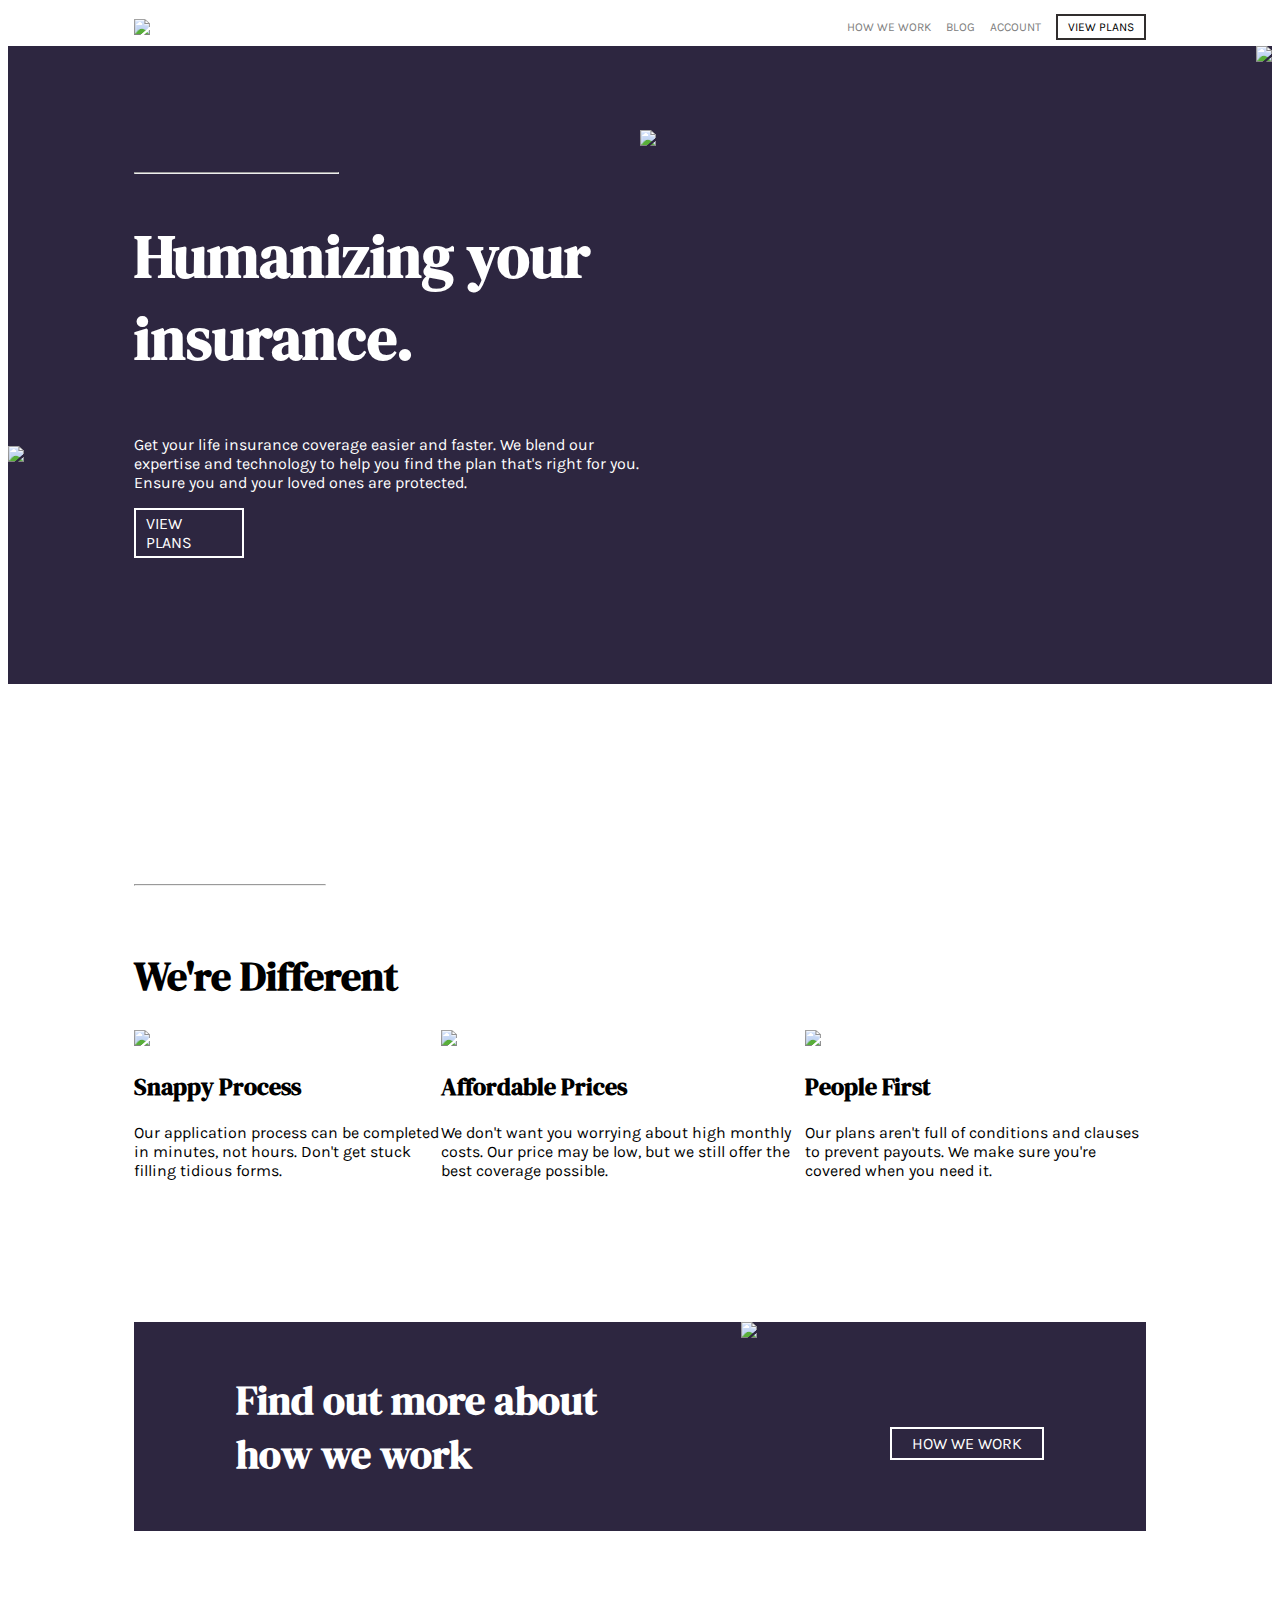
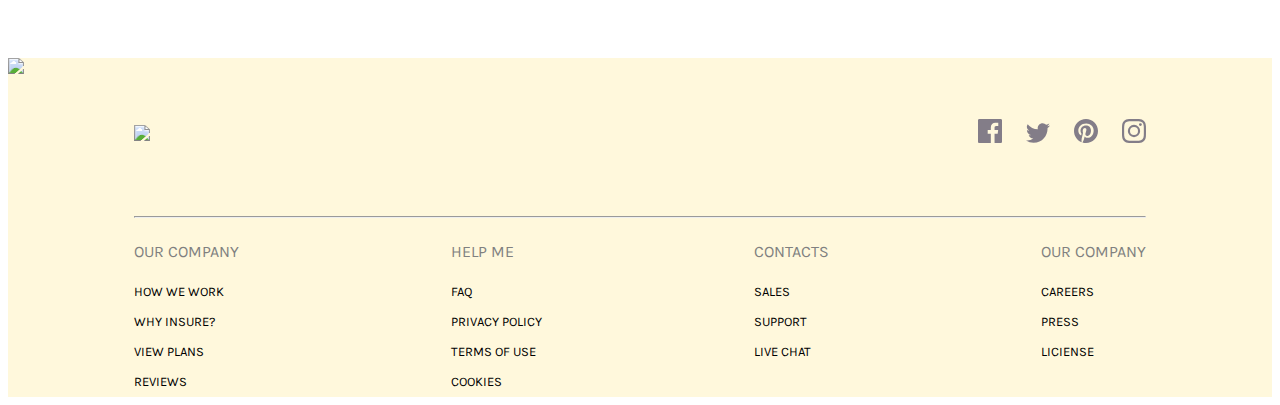
==== index.html @ 4a9649b5 "hamburger added for mobile design" ====
<!DOCTYPE html>
<html lang="en">
<head>
    <meta charset="UTF-8">
    <meta name="viewport" content="width=device-width, initial-scale=1.0">
    <link rel ="stylesheet" href ="main.css">
    <link href="https://fonts.googleapis.com/css?family=DM+Serif+Display&display=swap" rel="stylesheet">
    <link href="https://fonts.googleapis.com/css?family=Karla&display=swap" rel="stylesheet">
    <title>Insure</title>
</head>
<body>
    <header>
        <img src="./insure-landing-page-master/images/logo.svg">   
        <div id="nav">
        <label id="hamburger" for="toggle" ><svg xmlns="http://www.w3.org/2000/svg" width="32" height="32"><g fill="none" fill-rule="evenodd"><path fill="#FFF" stroke="#2C2830" stroke-width="1.5" d="M.75.75h30.5v30.5H.75z"/><g fill="#2C2830"><path d="M8 10h16v1.5H8zM8 15h16v1.5H8zM8 20h16v1.5H8z"/></g></g></svg></label>
        <input type="checkbox" id="toggle"/>
            <ul id= "header_nav_list">
                <li ><a href="#" class = "nav_list">HOW WE WORK</a>
                <li ><a href="#" class = "nav_list">BLOG</a>
                <li ><a href="#" class = "nav_list">ACCOUNT</a>
                <li ><a href="#" class = "view_plans" id= "view_plans_header">VIEW PLANS</a>
            </ul> 
        </div>  
    </header>

    <div id= "introduction">
       
         <div id = "intro">
            
              <div id="text_content">
                <hr id = "top">
             <h1>Humanizing your insurance.</h1>
             <p>Get your life insurance coverage easier and faster. We 
                 blend our expertise and technology to help you find the 
                 plan that's right for you. Ensure you and your loved ones are protected.
             </p>
             <a href="#" class = "view_plans" id= "view_plans_section">VIEW PLANS</a>
            </div>
            </div>
            <img id="intro_image_people" src ="./insure-landing-page-master/images/image-intro-desktop.jpg" />
            <img id="intro_image_right" src ="./insure-landing-page-master/images/bg-pattern-intro-right-desktop.svg" />
            <img id="intro_image_left" src= "./insure-landing-page-master/images/bg-pattern-intro-left-desktop.svg"/>
          
            <hr id="bottom">
        </div>

            <section id= "bio">
                <h1>We're Different</h1>
               <div id="bio_content">
                 <div id = "snappy_process">
                    <img src= "./insure-landing-page-master/images/icon-snappy-process.svg"/>
                    <h2>Snappy Process</h2>
                   <p>Our application process can be completed in minutes, not hours. Don't get stuck filling tidious forms.
                   </p>
                </div>

                <div id = "affordable_prices">
                    <img src= "./insure-landing-page-master/images/icon-affordable-prices.svg">
                    <h2>Affordable Prices</h2>
                   <p>We don't want you worrying about high monthly costs. Our price may be low, but we 
                       still offer the best coverage possible.
                   </p>
                </div>

                <div id = "peole_first">
                    <img src="./insure-landing-page-master/images/icon-people-first.svg">
                    <h2>People First</h2>
                   <p>Our plans aren't full of conditions and clauses to prevent payouts. We make sure you're 
                       covered when you need it.
                   </p>
                </div>
               </div>
            </section>

            <section id="how_we_work">
                <h1>Find out more about how we work</h1>
                <a id= "how_we_work_link" href= "#">HOW WE WORK</a>
                <img src="./insure-landing-page-master/images/bg-pattern-how-we-work-desktop.svg">
            </section>


            <footer>
                <img id="footer_image" src="./insure-landing-page-master/images/bg-pattern-footer-desktop.svg">
                <div id ="social_links">
                    <img id= "footer_logo" src="./insure-landing-page-master/images/logo.svg">

                         <div id = "links">                                
                        <a href="#"><svg class="social" xmlns="http://www.w3.org/2000/svg" width="24" height="24" fill="#837D88" >
                            <path d="M22.675 0H1.325C.593 0 0 .593 0 1.325v21.351C0 23.407.593 24 1.325 24H12.82v-9.294H9.692v-3.622h3.128V8.413c0-3.1 1.893-4.788 
                            4.659-4.788 1.325 0 2.463.099 2.795.143v3.24l-1.918.001c-1.504 0-1.795.715-1.795 1.763v2.313h3.587l-.467
                             3.622h-3.12V24h6.116c.73 0  1.323-.593 1.323-1.325V1.325C24 .593 23.407 0 22.675 0z"/></svg></a>
                       
                             <a href="#"><svg class="social" xmlns="http://www.w3.org/2000/svg" width="24" height="20" fill="#837D88">
                            <path  d="M24 2.557a9.83 9.83 0 01-2.828.775A4.932 4.932 0 0023.337.608a9.864 9.864 0 
                            01-3.127 1.195A4.916 4.916 0 0016.616.248c-3.179 0-5.515 2.966-4.797 6.045A13.978 13.978
                             0 011.671 1.149a4.93 4.93 0 001.523 6.574 4.903 4.903 0 01-2.229-.616c-.054 2.281 1.581
                              4.415 3.949 4.89a4.935 4.935 0 01-2.224.084 4.928 4.928 0 004.6 3.419A9.9 9.9 0 010
                               17.54a13.94 13.94 0 007.548 2.212c9.142 0 14.307-7.721 13.995-14.646A10.025 10.025 
                               0 0024 2.557z"/></svg></a>

                        <a href="#"><svg class= "social" xmlns="http://www.w3.org/2000/svg" width="24" height="24" fill="#837D88">
                            <path  d="M12 0C5.373 0 0 5.372 0 12c0 5.084 3.163 9.426 7.627 11.174-.105-.949-.2-2.405.042-3.441.218-.937 
                            1.407-5.965 1.407-5.965s-.359-.719-.359-1.782c0-1.668.967-2.914 2.171-2.914 1.023 0 1.518.769 1.518 
                            1.69 0 1.029-.655 2.568-.994 3.995-.283 1.194.599 2.169 1.777 2.169 2.133 0 3.772-2.249 3.772-5.495 
                            0-2.873-2.064-4.882-5.012-4.882-3.414 0-5.418 2.561-5.418 5.207 0 1.031.397 2.138.893 2.738a.36.36 0
                             01.083.345l-.333 1.36c-.053.22-.174.267-.402.161-1.499-.698-2.436-2.889-2.436-4.649 0-3.785 2.75-7.262 
                             7.929-7.262 4.163 0 7.398 2.967 7.398 6.931 0 4.136-2.607 7.464-6.227 7.464-1.216 0-2.359-.631-2.75-1.378l-.748
                              2.853c-.271 1.043-1.002 2.35-1.492 3.146C9.57 23.812 10.763 24 12 24c6.627 0 12-5.373
                               12-12 0-6.628-5.373-12-12-12z"/></svg></a>
                       
                        <a href="#"><svg class="social" xmlns="http://www.w3.org/2000/svg" width="24" height="24"  fill="#837D88">
                            <path d="M12 2.163c3.204 0 3.584.012 4.85.07 3.252.148 4.771 1.691 4.919 4.919.058 1.265.069 1.645.069 
                            4.849 0 3.205-.012 3.584-.069 4.849-.149 3.225-1.664 4.771-4.919 4.919-1.266.058-1.644.07-4.85.07-3.204
                             0-3.584-.012-4.849-.07-3.26-.149-4.771-1.699-4.919-4.92-.058-1.265-.07-1.644-.07-4.849 0-3.204.013-3.583.07-4.849.149-3.227
                              1.664-4.771 4.919-4.919 1.266-.057 1.645-.069 4.849-.069zM12 0C8.741 0 8.333.014 7.053.072 2.695.272.273
                               2.69.073 7.052.014 8.333 0 8.741 0 12c0 3.259.014 3.668.072 4.948.2 4.358 2.618 6.78 6.98 6.98C8.333 
                               23.986 8.741 24 12 24c3.259 0 3.668-.014 4.948-.072 4.354-.2 6.782-2.618
                                6.979-6.98.059-1.28.073-1.689.073-4.948 0-3.259-.014-3.667-.072-4.947-.196-4.354-2.617-6.78-6.979-6.98C15.668.014 15.259 0 12 0zm0 
                                5.838a6.162 6.162 0 100 12.324 6.162 6.162 0 000-12.324zM12 16a4 4 0 110-8 4 4 0 010 8zm6.406-11.845a1.44
                                 1.44 0 100 2.881 1.44 1.44 0 000-2.881z"/></svg></a>
                         </div>
                </div>
                   <hr>
                <div id="useful_footer_links">
                   
                      <div class = "footer_links_all">
                          <p>OUR COMPANY</p>
                          
                              <a class="footer_links" href="#">HOW WE WORK</a>
                              <a class="footer_links" href="#">WHY INSURE?</a>
                              <a class="footer_links" href="#">VIEW PLANS</a>
                              <a class="footer_links" href="#">REVIEWS</a>
                          
                      </div>
                      <div class= "footer_links_all">
                        <p>HELP ME</p>
            
                            <a class="footer_links" href="#">FAQ</a>
                            <a class="footer_links" href="#">PRIVACY POLICY</a>
                            <a class="footer_links" href="#">TERMS OF USE</a>
                            <a class="footer_links" href="#">COOKIES</a>
                        </ul>
                      </div>
                      <div class= "footer_links_all">
                        <p>CONTACTS</p>
                        
                            <a class="footer_links" href="#">SALES</a>
                            <a class="footer_links" href="#">SUPPORT</a>
                            <a class="footer_links" href="#">LIVE CHAT</a>
                      </div>
                      <div class= "footer_links_all">
                        <p>OUR COMPANY</p>
                    
                            <a class="footer_links" href="#">CAREERS</a>
                            <a class="footer_links" href="#">PRESS</a>
                            <a class="footer_links" href="#">LICIENSE</a>
    
                      </div>
                </div>
               
            </footer>
</body>
</html>
---- main.css ----
body {
    font-size:16px;
    font-family: 'Karla', sans-serif;
}
a {
    text-decoration: none;
}
h1,h2,h3,h4,h5,h6{
    font-family: 'DM Serif Display','sarif';
}
header,#header_nav_list{
    display :flex;
    flex-direction : row;
    flex-wrap:wrap;
    justify-content: space-between;
    align-items: center;
}
header {
    margin-left: 10%;
    margin-right: 10%; 
}

#hamburger{   
    margin-top:5px;
    display: none;
    cursor: pointer;
}
#toggle{
    display: none;
}

@media only screen and (max-width: 650px){
   #hamburger {
       display: block;
   }
   header{
       display:flex;
   }
   #header_nav_list{
    display:none;
}
}
 
#toggle:checked + #header_nav_list{
    display: block;
}
 






ul {
    list-style-type: none;
    font-size: 12px;
}
.nav_list {
   
    justify-content: space-between;
    color: gray;
    margin-left: 15px;
}
.nav_list:hover{
    color:rgb(17, 17, 34);
}

.view_plans{
    padding: 4px 10px 4px 10px;
    background: none;
    border: 2px solid rgb(49, 46, 46);
    border-radius: 0px;
    text-decoration: none;
    color: black;
    margin-left: 15px;

}
#view_plans_header:hover {
   color:white;
   background-color: rgb(17, 17, 34);
}

#intro {
background-color: hsl(256,26%,20%);
display:flex;
flex-direction: row;
justify-content: space-between;
color:white;
}

#text_content {
    display:flex;
    flex-direction: column;
    justify-content: start;
    margin: 10%;
    max-width: 40%;
   word-wrap: break-word;

}

#text_content > hr {
    color:white;
    width: 40%;
    margin:0px;
}

#text_content > h1 {
    font-size: 60px;
}

#view_plans_section {
    font-size: 16px;
    color:white;
    border-color: white;
    max-width:17%;
    margin:0px;
}

#view_plans_section:hover {
   color:hsl(256,26%,20%);
   background-color: white;
}

#introduction {
    position: relative;
    margin:0px;
}

#intro_image_people {
    max-width:100%;
    height:auto;
   position: absolute;
   top: 10%;
   left: 50%; 
   right:10%; 
}

#intro_image_right {
    max-width: 60%;
    height:auto;
    position: absolute;
    top: 0%;
    right:0%;
}

#intro_image_left {
    max-width: 60%;
    height:auto;
    position: absolute;
    top: 400px;
}

#bottom {
    color:grey;
    margin-top: 200px;
    margin-left: 10%;
    width: 15%;
}


#bio {
    margin: 10%;
    margin-top: 5%;
}

#bio>h1{
    font-size: 40px;
    font-family:  'DM Serif Display','sarif';
}
#bio_content { 
    display:flex;
    flex-direction: row;
    justify-content: space-between;
}


#how_we_work {
    color:white;
    background-color: hsl(256,26%,20%);
    display: flex;
    flex-direction: row;
    max-width: 80%;
    margin-left: 10%;
    position: relative;
}
#how_we_work > h1 {
    font-size: 40px;
    max-width: 40%;
    margin: 5% 10%;
    font-family:  'DM Serif Display','sarif';
    word-wrap: break-word;
}
#how_we_work_link {
    padding: 5px 20px;
    background: transparent;
    color:white;
    text-decoration: none;
    border: 2px white solid;
    position: absolute;
    right: 10%;
    top:50%;
}

#how_we_work_link:hover{
    color:hsl(256, 26%, 20%);
    background-color: white;
}

footer {
    margin-top: 10%;
    background-color: cornsilk;
    position: relative;
}

#social_links{
     height: 150px;
     margin-left:10%;
     margin-right:10%;
    display: flex;
    flex-direction: row;
    justify-content: space-between;
    align-items: center;
    
}
footer > hr {
    position: relative;
    margin-left:10%;
    margin-right:10%;
}
#footer_logo {
    z-index: 1;
}

.social {
    margin-left:20px;
}
.social:hover{
    fill:hsl(256,26%,20%);
}

#useful_footer_links {
    display: flex;
    flex-direction: row;
    margin-left:10%;
    margin-right: 10%;
    justify-content:space-between;
    color:grey;
}

.footer_links { 
   color:black;
   line-height: 30px;
   font-size: 13px;
   display: flex;
   flex-direction: column;
}
.footer_links:hover{
    text-decoration: underline;
}

#footer_image {
    position: absolute;
    top:0%;
    max-width: 60%;
    height: auto;
}
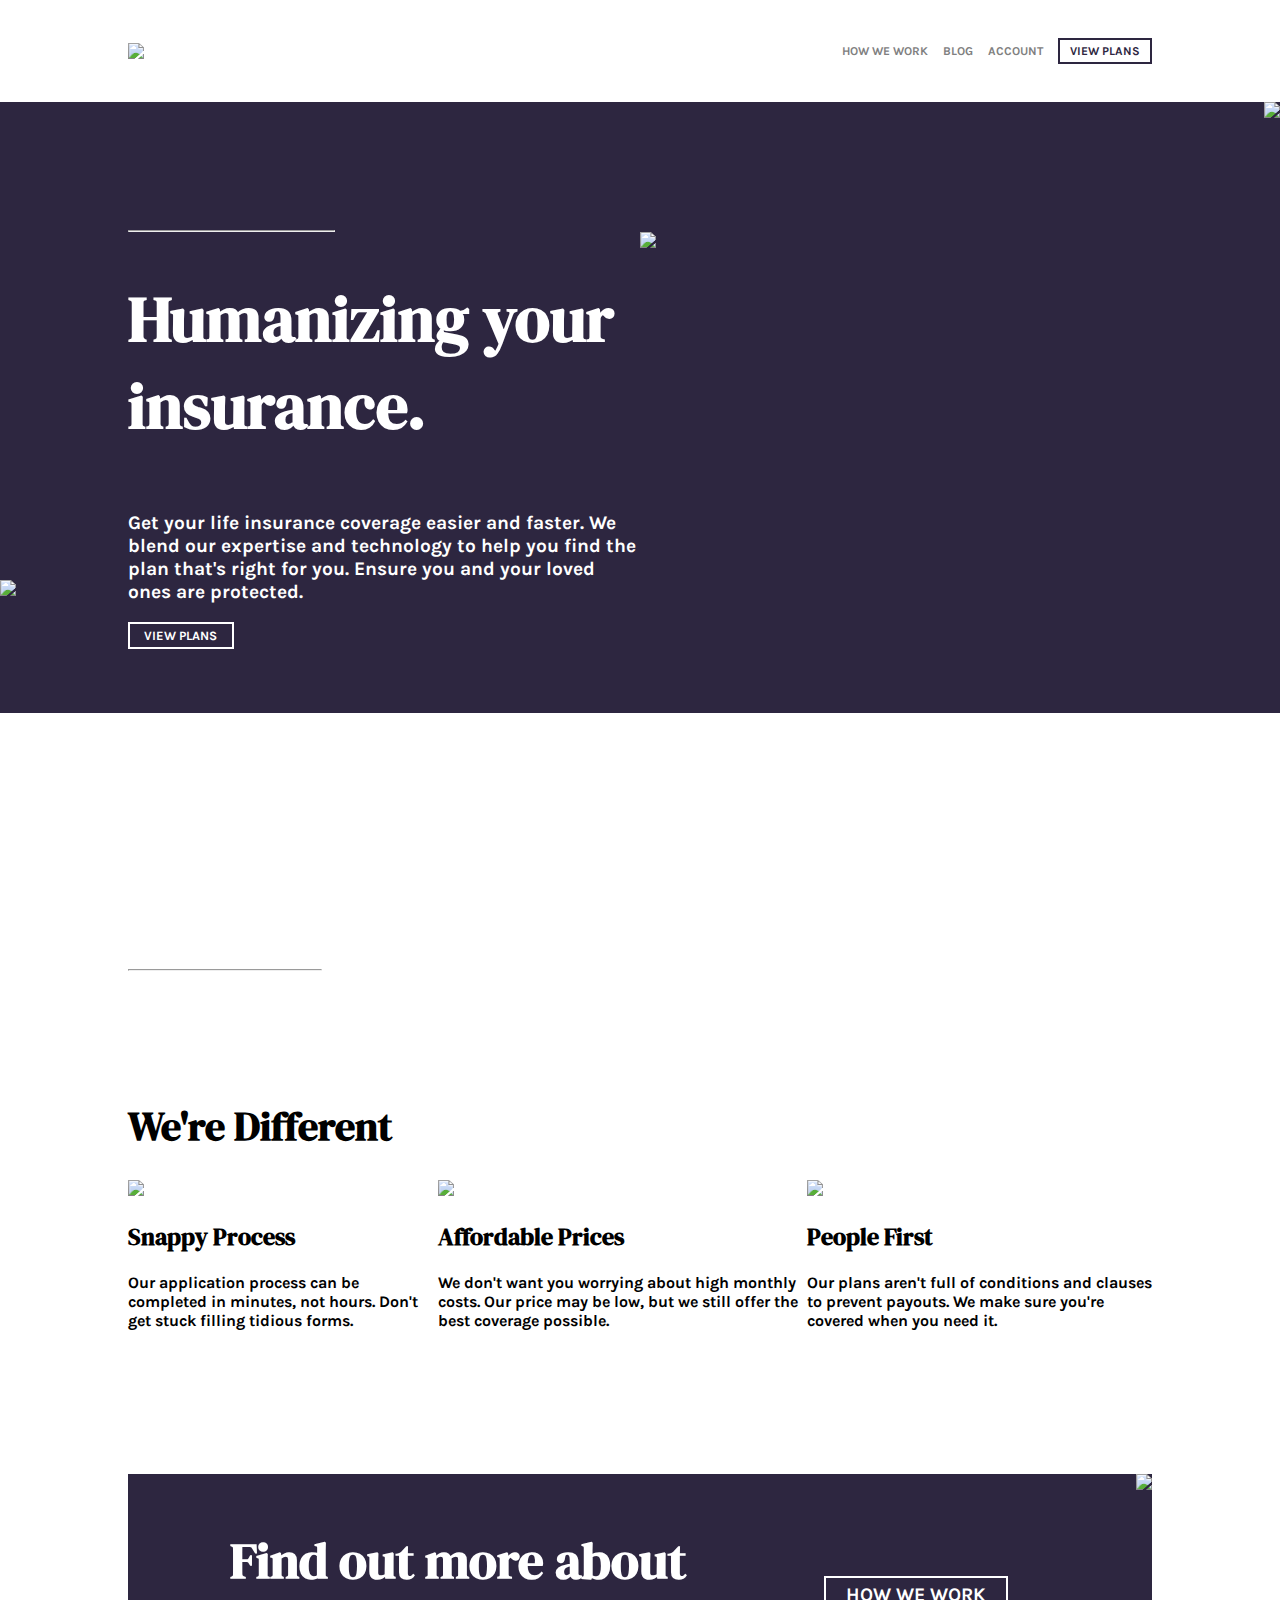
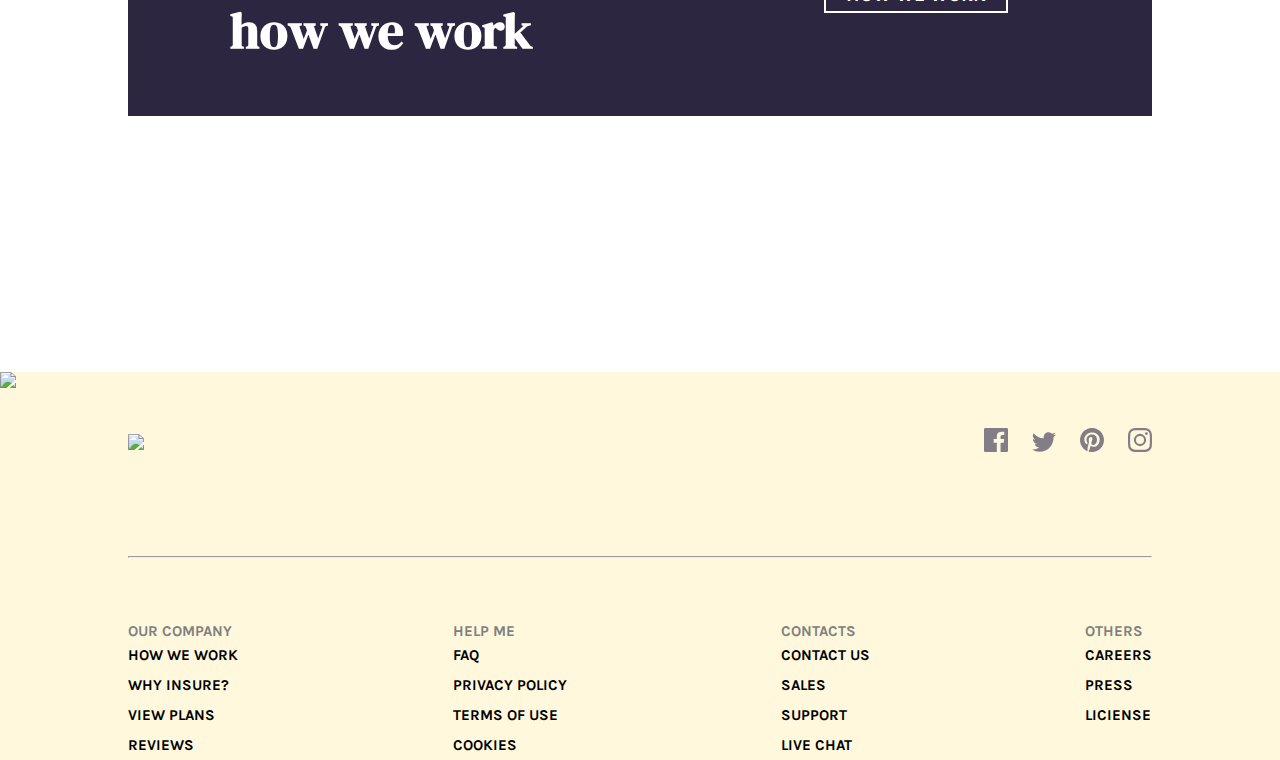
==== commit e38dfc05: "contact page added" ====
--- a/index.html
+++ b/index.html
@@ -9,26 +9,46 @@
     <title>Insure</title>
 </head>
 <body>
-    <header>
+    <header class = "header_desktop">
         <img src="./insure-landing-page-master/images/logo.svg">   
         <div id="nav">
-        <label id="hamburger" for="toggle" ><svg xmlns="http://www.w3.org/2000/svg" width="32" height="32"><g fill="none" fill-rule="evenodd"><path fill="#FFF" stroke="#2C2830" stroke-width="1.5" d="M.75.75h30.5v30.5H.75z"/><g fill="#2C2830"><path d="M8 10h16v1.5H8zM8 15h16v1.5H8zM8 20h16v1.5H8z"/></g></g></svg></label>
-        <input type="checkbox" id="toggle"/>
             <ul id= "header_nav_list">
-                <li ><a href="#" class = "nav_list">HOW WE WORK</a>
-                <li ><a href="#" class = "nav_list">BLOG</a>
-                <li ><a href="#" class = "nav_list">ACCOUNT</a>
-                <li ><a href="#" class = "view_plans" id= "view_plans_header">VIEW PLANS</a>
+                <li ><a href="#" class = "nav_list">HOW WE WORK</a></li>
+                <li ><a href="#" class = "nav_list">BLOG</a></li>
+                <li ><a href="#" class = "nav_list">ACCOUNT</a></li>
+                <li ><a href="#" class = "view_plans" id= "view_plans_header">VIEW PLANS</a></li>
+                  
             </ul> 
-        </div>  
+        </div> 
     </header>
 
+    <header class="header_mobile">
+        <img src="./insure-landing-page-master/images/logo.svg">   
+        <div id="nav_mobile">
+            <ul id= "header_nav_list_mobile">
+                <li ><a href="#" class = "nav_list_mobile">HOW WE WORK</a></li>
+                <li ><a href="#" class = "nav_list_mobile">BLOG</a></li>
+                <li ><a href="#" class = "nav_list_mobile">ACCOUNT</a></li>
+                <li ><a href="#" class = "nav_list_mobile" >VIEW PLANS</a></li>
+                <svg xmlns="http://www.w3.org/2000/svg" width="375" height="218"><g fill="none" fill-rule="evenodd" stroke="#96A9C6"><path d="M309.564 41.343C213.876 11.406 115.487-38.526 14.757 52.675c-100.73 91.202-164.058 171.093-123.163 274.463 40.896 103.37 207.827 38.985 256.33 131.373 48.503 92.388-58.069 176.237-12.123 258.462 45.945 82.225 81.274 134.924 228.927 82.643 147.654-52.282 134.04-185.308 246.324-263.207 112.283-77.898 233.767-194.516 67.05-402.604C511.383-74.283 405.25 71.28 309.563 41.343z"/><path d="M321.902 90.672c-77.983-24.314-158.17-64.869-240.262 9.205C-.454 173.95-52.065 238.837-18.736 322.794c33.33 83.956 169.376 31.663 208.905 106.7 39.529 75.037-47.325 143.14-9.88 209.922C217.732 706.2 246.524 749 366.86 706.538c120.335-42.463 109.24-150.506 200.75-213.775 91.509-63.269 190.516-157.985 54.644-326.993C486.382-3.238 399.885 114.986 321.902 90.672z"/><path d="M344.947 122.546c-63.103-19.824-127.99-52.889-194.418 7.504-66.43 60.393-108.193 113.297-81.223 181.748s137.057 25.816 169.044 86.995c31.986 61.178-38.296 116.703-7.996 171.152 30.3 54.449 53.599 89.346 150.973 54.725 97.374-34.62 88.396-122.71 162.445-174.293 74.048-51.584 154.164-128.808 44.218-266.603C478.043 45.98 408.05 142.37 344.947 122.546z"/><path d="M368.21 162.166c-50.939-15.88-103.316-42.369-156.94 6.012-53.623 48.382-87.336 90.763-65.565 145.6 21.77 54.836 110.636 20.68 136.457 69.691 25.82 49.01-30.913 93.492-6.454 137.111 24.459 43.62 43.266 71.576 121.87 43.841 78.603-27.734 71.355-98.303 131.13-139.628 59.774-41.324 124.445-103.188 35.693-213.576-88.752-110.388-145.252-33.17-196.19-49.05z"/><path d="M373.18 187.232c-41.598-12.997-84.371-34.675-128.162 4.92-43.79 39.594-71.321 74.28-53.543 119.157 17.779 44.877 90.35 16.925 111.435 57.035 21.086 40.11-25.244 76.513-5.27 112.21 19.974 35.698 35.332 58.577 99.522 35.88 64.19-22.699 58.272-80.452 107.085-114.27 48.814-33.82 101.627-84.45 29.149-174.79-72.478-90.34-118.617-27.146-160.216-40.142z"/><path d="M384.992 205.895c-33.778-10.551-68.51-28.15-104.069 3.994-35.558 32.143-57.914 60.3-43.477 96.731 14.436 36.432 73.365 13.74 90.486 46.3 17.122 32.562-20.498 62.114-4.28 91.093 16.22 28.98 28.691 47.552 80.814 29.127 52.123-18.426 47.317-65.31 86.954-92.765 39.637-27.454 82.522-68.555 23.67-141.893-58.853-73.338-96.32-22.037-130.098-32.587z"/></g></svg>   
+            </ul> 
+            <label id="hamburger" for="toggle" ><svg xmlns="http://www.w3.org/2000/svg" width="32" height="32"><g fill="none" fill-rule="evenodd"><path fill="#FFF" stroke="#2C2830" stroke-width="1.5" d="M.75.75h30.5v30.5H.75z"/><g fill="#2C2830"><path d="M8 10h16v1.5H8zM8 15h16v1.5H8zM8 20h16v1.5H8z"/></g></g></svg></label>
+            <input type="checkbox" id="toggle"/>
+        </div> 
+    </header>
+
+
+
+
     <div id= "introduction">
-       
-         <div id = "intro">
-            
+        <img id="intro_image_people" src ="./insure-landing-page-master/images/image-intro-desktop.jpg" />
+        <img id="intro_image_right" src ="./insure-landing-page-master/images/bg-pattern-intro-right-desktop.svg" />
+        <img id="intro_image_left" src= "./insure-landing-page-master/images/bg-pattern-intro-left-desktop.svg"/>
+        <img id="intro_image_right_mobile" src ="./insure-landing-page-master/images/bg-pattern-intro-right-mobile.svg" />
+        <div id = "intro">
               <div id="text_content">
                 <hr id = "top">
+                <img id="intro_image_left_mobile" src ="./insure-landing-page-master/images/bg-pattern-intro-left-mobile.svg" />
              <h1>Humanizing your insurance.</h1>
              <p>Get your life insurance coverage easier and faster. We 
                  blend our expertise and technology to help you find the 
@@ -37,17 +57,15 @@
              <a href="#" class = "view_plans" id= "view_plans_section">VIEW PLANS</a>
             </div>
             </div>
-            <img id="intro_image_people" src ="./insure-landing-page-master/images/image-intro-desktop.jpg" />
-            <img id="intro_image_right" src ="./insure-landing-page-master/images/bg-pattern-intro-right-desktop.svg" />
-            <img id="intro_image_left" src= "./insure-landing-page-master/images/bg-pattern-intro-left-desktop.svg"/>
-          
-            <hr id="bottom">
+           <hr id="bottom_hr">
         </div>
+
+
 
             <section id= "bio">
                 <h1>We're Different</h1>
                <div id="bio_content">
-                 <div id = "snappy_process">
+                 <div >
                     <img src= "./insure-landing-page-master/images/icon-snappy-process.svg"/>
                     <h2>Snappy Process</h2>
                    <p>Our application process can be completed in minutes, not hours. Don't get stuck filling tidious forms.
@@ -73,14 +91,18 @@
             </section>
 
             <section id="how_we_work">
+              <div>
                 <h1>Find out more about how we work</h1>
                 <a id= "how_we_work_link" href= "#">HOW WE WORK</a>
-                <img src="./insure-landing-page-master/images/bg-pattern-how-we-work-desktop.svg">
+              </div>
+                <img id="how_we_work_pattern_desktop" src="./insure-landing-page-master/images/bg-pattern-how-we-work-desktop.svg">
+                <img id="how_we_work_pattern_mobile"  src= "./insure-landing-page-master/images/bg-pattern-how-we-work-mobile.svg">
             </section>
 
 
             <footer>
-                <img id="footer_image" src="./insure-landing-page-master/images/bg-pattern-footer-desktop.svg">
+                <img id="footer_image"  src="./insure-landing-page-master/images/bg-pattern-footer-desktop.svg">
+                <img id="footer_image_mobile" src="./insure-landing-page-master/images/bg-pattern-footer-mobile.svg">
                 <div id ="social_links">
                     <img id= "footer_logo" src="./insure-landing-page-master/images/logo.svg">
 
@@ -124,7 +146,7 @@
                 <div id="useful_footer_links">
                    
                       <div class = "footer_links_all">
-                          <p>OUR COMPANY</p>
+                          <label>OUR COMPANY</label>
                           
                               <a class="footer_links" href="#">HOW WE WORK</a>
                               <a class="footer_links" href="#">WHY INSURE?</a>
@@ -133,7 +155,7 @@
                           
                       </div>
                       <div class= "footer_links_all">
-                        <p>HELP ME</p>
+                        <label>HELP ME</label>
             
                             <a class="footer_links" href="#">FAQ</a>
                             <a class="footer_links" href="#">PRIVACY POLICY</a>
@@ -142,14 +164,14 @@
                         </ul>
                       </div>
                       <div class= "footer_links_all">
-                        <p>CONTACTS</p>
-                        
+                        <label>CONTACTS</label>
+                            <a href="contactUs.html" class = "footer_links">CONTACT US</a>
                             <a class="footer_links" href="#">SALES</a>
                             <a class="footer_links" href="#">SUPPORT</a>
                             <a class="footer_links" href="#">LIVE CHAT</a>
                       </div>
                       <div class= "footer_links_all">
-                        <p>OUR COMPANY</p>
+                        <label>OTHERS</label>
                     
                             <a class="footer_links" href="#">CAREERS</a>
                             <a class="footer_links" href="#">PRESS</a>
--- a/main.css
+++ b/main.css
@@ -1,6 +1,8 @@
 body {
     font-size:16px;
+    font-weight: 700;
     font-family: 'Karla', sans-serif;
+    margin:0px;
 }
 a {
     text-decoration: none;
@@ -8,114 +10,137 @@
 h1,h2,h3,h4,h5,h6{
     font-family: 'DM Serif Display','sarif';
 }
-header,#header_nav_list{
+ul {
+    list-style-type: none;
+    font-size: 12px;
+}
+.header_desktop,#header_nav_list{
     display :flex;
     flex-direction : row;
     flex-wrap:wrap;
     justify-content: space-between;
     align-items: center;
 }
-header {
-    margin-left: 10%;
-    margin-right: 10%; 
-}
-
-#hamburger{   
-    margin-top:5px;
-    display: none;
-    cursor: pointer;
-}
-#toggle{
-    display: none;
-}
-
-@media only screen and (max-width: 650px){
-   #hamburger {
-       display: block;
-   }
-   header{
-       display:flex;
-   }
-   #header_nav_list{
-    display:none;
-}
-}
- 
-#toggle:checked + #header_nav_list{
-    display: block;
-}
- 
-
-
-
-
-
-
-ul {
-    list-style-type: none;
-    font-size: 12px;
-}
+.header_desktop {
+    margin:2.5% 10%;
+    position: relative;
+}
+
 .nav_list {
-   
-    justify-content: space-between;
     color: gray;
     margin-left: 15px;
 }
 .nav_list:hover{
-    color:rgb(17, 17, 34);
+    color:hsl(256, 26%, 20%);
 }
 
 .view_plans{
     padding: 4px 10px 4px 10px;
     background: none;
-    border: 2px solid rgb(49, 46, 46);
+    border: 2px solid hsl(256, 26%, 20%);
     border-radius: 0px;
     text-decoration: none;
-    color: black;
+    color: hsl(256, 26%, 20%);
     margin-left: 15px;
-
 }
 #view_plans_header:hover {
-   color:white;
-   background-color: rgb(17, 17, 34);
-}
+    color:white;
+    background-color: hsl(256, 26%, 20%);
+}
+
+.header_mobile {
+    display: none;
+}
+
+#toggle {
+    display: none;
+}
+
+@media only screen and (max-width: 650px){
+  .header_desktop {
+      display: none;
+  }
+  .header_mobile {
+      display: flex;
+      justify-content: space-between;
+      align-items: center;
+      padding:0px 10%;
+      margin: 25px 0%;
+      position: relative;
+  }
+
+  #nav_mobile {
+      display:flex;
+      margin-top: 5px;
+  }
+
+  #header_nav_list_mobile {
+      display:none;
+      position: absolute;
+      top:54px;
+      left:0%;
+      z-index: 10;
+      background-color:  hsl(270, 9%, 17%);
+      text-align: center;
+      width: 90%;
+      padding: 10% 5% 0% 5%;      
+  }
+
+  #header_nav_list_mobile > li:hover {
+        border:1px solid white;
+  }
+  .nav_list_mobile {
+      font-size: 17px;
+      color:white;
+      line-height: 50px;
+      margin: 100px 10px;
+  }
+  #header_nav_list_mobile > svg{
+      max-width: 100%;
+      padding-top: 10%; 
+  }
+
+  #hamburger {
+      cursor: pointer;
+  }
+}
+
+ 
+
 
 #intro {
 background-color: hsl(256,26%,20%);
 display:flex;
-flex-direction: row;
-justify-content: space-between;
 color:white;
 }
-
 #text_content {
     display:flex;
-    flex-direction: column;
-    justify-content: start;
+    flex-direction: column;   
     margin: 10%;
+    margin-bottom:5%;
     max-width: 40%;
-   word-wrap: break-word;
-
-}
-
+    word-wrap: break-word;
+    
+}
 #text_content > hr {
     color:white;
     width: 40%;
     margin:0px;
 }
-
 #text_content > h1 {
-    font-size: 60px;
-}
-
+    font-size: 5vw;
+}
+#text_content > p {
+    font-size:1.5vw;
+}
 #view_plans_section {
-    font-size: 16px;
+    font-size: 1vw;
     color:white;
     border-color: white;
-    max-width:17%;
+    max-width:16%;
     margin:0px;
-}
-
+    text-align: center;
+}
 #view_plans_section:hover {
    color:hsl(256,26%,20%);
    background-color: white;
@@ -127,35 +152,115 @@
 }
 
 #intro_image_people {
-    max-width:100%;
-    height:auto;
-   position: absolute;
-   top: 10%;
-   left: 50%; 
-   right:10%; 
-}
-
+    max-width:50%;
+    max-height:80%;
+    position: absolute;
+    top: 15%; 
+    left:50%;
+}
 #intro_image_right {
-    max-width: 60%;
-    height:auto;
+    max-width: 50%;
+    max-height:50%;
     position: absolute;
     top: 0%;
     right:0%;
 }
+#intro_image_right_mobile {
+    display:none;
+}
 
 #intro_image_left {
-    max-width: 60%;
-    height:auto;
+    max-width: 30%;
+    max-height:40%;
     position: absolute;
-    top: 400px;
-}
-
-#bottom {
+    top:55%;
+}
+
+#intro_image_left_mobile {
+    display:none;
+}
+
+#bottom_hr {
     color:grey;
-    margin-top: 200px;
-    margin-left: 10%;
+    margin:20% 0% 10% 10%;
     width: 15%;
 }
+
+@media only screen and (max-width: 650px){
+    #introduction {
+          display: flex;
+          flex-direction: column;
+        }
+        hr {
+            display: none;
+        }
+     #intro_image_people {
+         max-width: 100%;
+         max-height: 100%;
+         height: auto;
+         position: relative;
+         left:0px;
+     }
+     #text_content {
+        display:flex;
+        flex-direction: column;   
+        margin: 10%;
+        margin-bottom:20%;
+        max-width: 100%;
+        word-wrap: normal;
+        align-items: center;
+        text-align: center; 
+        position: relative;
+    }
+    #text_content > h1 {
+        font-size: 30px;
+    }
+    #text_content > p {
+        font-size:13px;
+    }
+
+    #view_plans_section {
+        font-size: 10px;
+        max-width:30%;
+        text-align: center;
+    }
+
+    #intro_image_right {
+        display: none;
+    }
+    #intro_image_left {
+        display: none;
+    }
+
+    #intro_image_right_mobile {
+        display: inline;
+        max-width: 30%;
+        max-height: auto;
+        position: absolute;
+        top:85%;
+        right:0%;
+    }
+
+    #intro_image_left_mobile {
+        display: inline;
+        max-width: 50%;
+        max-height: auto;
+        position: absolute;
+        top:0%;
+        left:0%;
+        margin:-13%;
+    }
+
+
+}
+
+
+
+
+
+
+
+
 
 
 #bio {
@@ -165,67 +270,119 @@
 
 #bio>h1{
     font-size: 40px;
-    font-family:  'DM Serif Display','sarif';
 }
 #bio_content { 
     display:flex;
     flex-direction: row;
     justify-content: space-between;
 }
+@media only screen and (max-width: 650px) {
+    #bio {
+        text-align: center;
+        margin-bottom: 20%;
+        margin-top:40%;
+    }
+    #bio_content {
+        flex-direction: column;
+        text-align: center;
+    }
+}
+
 
 
 #how_we_work {
     color:white;
     background-color: hsl(256,26%,20%);
-    display: flex;
-    flex-direction: row;
+   
     max-width: 80%;
     margin-left: 10%;
-    position: relative;
-}
-#how_we_work > h1 {
-    font-size: 40px;
-    max-width: 40%;
+   position: relative;
+}
+#how_we_work > div{
+    display: flex;
+    flex-direction:row;
+
+}
+#how_we_work > div > h1 {
+    font-size: 4vw;
+    max-width: 48%;
     margin: 5% 10%;
-    font-family:  'DM Serif Display','sarif';
-    word-wrap: break-word;
 }
 #how_we_work_link {
+    font-size: 1.5vw;
     padding: 5px 20px;
     background: transparent;
     color:white;
     text-decoration: none;
     border: 2px white solid;
-    position: absolute;
-    right: 10%;
-    top:50%;
-}
-
+    align-self: center;
+   
+    z-index: 1;
+}
 #how_we_work_link:hover{
     color:hsl(256, 26%, 20%);
     background-color: white;
 }
 
+#how_we_work > img {
+    max-width: 60%;
+    height: 100%;
+    position: absolute;
+    top:0px;
+    right: 0px;
+    overflow: hidden;
+    z-index: 0;
+}
+#how_we_work_pattern_mobile {
+    visibility: hidden;
+}
+
+@media only screen and (max-width: 650px){
+     #how_we_work > div{
+         display: flex;
+         flex-direction: column; 
+         align-items: center;
+         text-align: center;
+         
+     }
+     #how_we_work > div > h1 {
+         font-size: 17px;
+     }
+
+     #how_we_work_link {
+         font-size:10px;
+         margin-bottom: 20px;
+     }
+
+     #how_we_work_pattern_desktop {
+         visibility: hidden;
+     }
+     #how_we_work_pattern_mobile {
+         visibility: visible;
+     }
+}
+
+
+
+
 footer {
-    margin-top: 10%;
+    margin-top:20%;
     background-color: cornsilk;
     position: relative;
 }
-
 #social_links{
-     height: 150px;
+     height: 100px;
      margin-left:10%;
      margin-right:10%;
-    display: flex;
-    flex-direction: row;
-    justify-content: space-between;
-    align-items: center;
+     display: flex;
+     flex-direction: row;
+     justify-content: space-between;
+     align-items: center;
+     
     
 }
 footer > hr {
-    position: relative;
-    margin-left:10%;
-    margin-right:10%;
+    margin: 5% 10%;
 }
 #footer_logo {
     z-index: 1;
@@ -245,12 +402,13 @@
     margin-right: 10%;
     justify-content:space-between;
     color:grey;
+    font-size: 15px;;
 }
 
 .footer_links { 
    color:black;
    line-height: 30px;
-   font-size: 13px;
+   font-size: 15px;
    display: flex;
    flex-direction: column;
 }
@@ -265,14 +423,46 @@
     height: auto;
 }
 
-
-
-
-
-
-
-
-
-
-
-
+#footer_image_mobile{
+    max-width: 100%;
+    height: auto;
+    visibility: hidden;
+}
+
+@media only screen and (max-width:650px){
+    #social_links {
+        display: flex;
+        flex-direction: column;
+    }
+    footer > hr {
+        display: block;
+    }
+
+    #useful_footer_links {
+        display: block;
+        text-align: center; 
+    }
+
+    .footer_links_all {
+       margin: 10%;
+    }
+
+    #footer_image {
+       visibility: hidden;
+    }
+    #footer_image_mobile {
+        visibility: visible;
+    }
+}
+
+
+
+
+
+
+
+
+
+
+
+
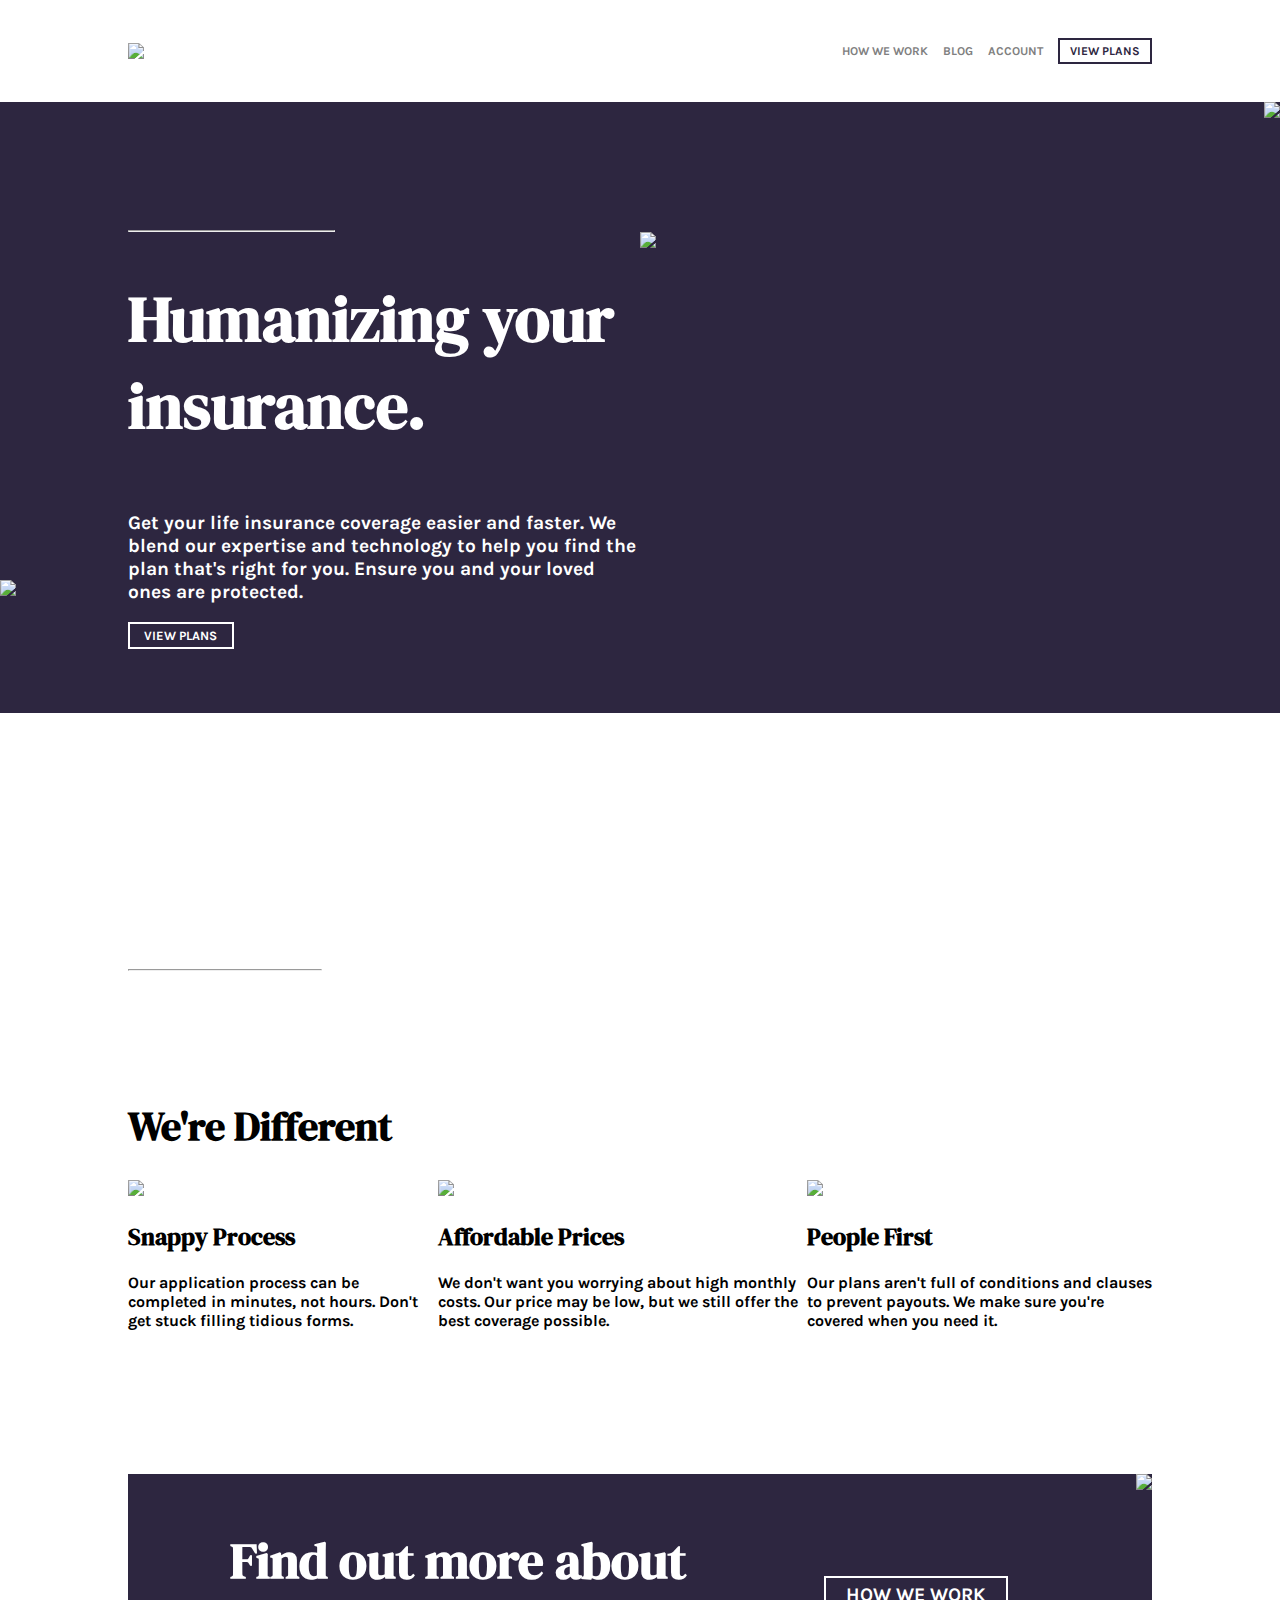
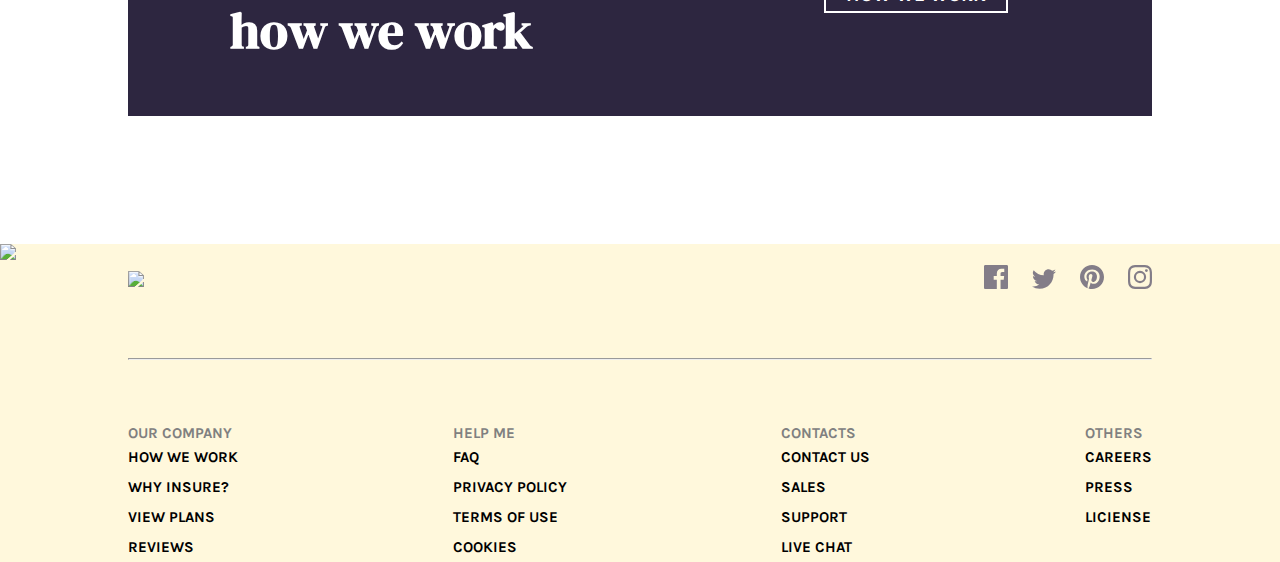
==== commit 472ff525: "header and footer added to contact us page" ====
--- a/index.html
+++ b/index.html
@@ -3,7 +3,7 @@
 <head>
     <meta charset="UTF-8">
     <meta name="viewport" content="width=device-width, initial-scale=1.0">
-    <link rel ="stylesheet" href ="main.css">
+    <link rel ="stylesheet" href ="css/main.css">
     <link href="https://fonts.googleapis.com/css?family=DM+Serif+Display&display=swap" rel="stylesheet">
     <link href="https://fonts.googleapis.com/css?family=Karla&display=swap" rel="stylesheet">
     <title>Insure</title>
@@ -32,8 +32,8 @@
                 <li ><a href="#" class = "nav_list_mobile" >VIEW PLANS</a></li>
                 <svg xmlns="http://www.w3.org/2000/svg" width="375" height="218"><g fill="none" fill-rule="evenodd" stroke="#96A9C6"><path d="M309.564 41.343C213.876 11.406 115.487-38.526 14.757 52.675c-100.73 91.202-164.058 171.093-123.163 274.463 40.896 103.37 207.827 38.985 256.33 131.373 48.503 92.388-58.069 176.237-12.123 258.462 45.945 82.225 81.274 134.924 228.927 82.643 147.654-52.282 134.04-185.308 246.324-263.207 112.283-77.898 233.767-194.516 67.05-402.604C511.383-74.283 405.25 71.28 309.563 41.343z"/><path d="M321.902 90.672c-77.983-24.314-158.17-64.869-240.262 9.205C-.454 173.95-52.065 238.837-18.736 322.794c33.33 83.956 169.376 31.663 208.905 106.7 39.529 75.037-47.325 143.14-9.88 209.922C217.732 706.2 246.524 749 366.86 706.538c120.335-42.463 109.24-150.506 200.75-213.775 91.509-63.269 190.516-157.985 54.644-326.993C486.382-3.238 399.885 114.986 321.902 90.672z"/><path d="M344.947 122.546c-63.103-19.824-127.99-52.889-194.418 7.504-66.43 60.393-108.193 113.297-81.223 181.748s137.057 25.816 169.044 86.995c31.986 61.178-38.296 116.703-7.996 171.152 30.3 54.449 53.599 89.346 150.973 54.725 97.374-34.62 88.396-122.71 162.445-174.293 74.048-51.584 154.164-128.808 44.218-266.603C478.043 45.98 408.05 142.37 344.947 122.546z"/><path d="M368.21 162.166c-50.939-15.88-103.316-42.369-156.94 6.012-53.623 48.382-87.336 90.763-65.565 145.6 21.77 54.836 110.636 20.68 136.457 69.691 25.82 49.01-30.913 93.492-6.454 137.111 24.459 43.62 43.266 71.576 121.87 43.841 78.603-27.734 71.355-98.303 131.13-139.628 59.774-41.324 124.445-103.188 35.693-213.576-88.752-110.388-145.252-33.17-196.19-49.05z"/><path d="M373.18 187.232c-41.598-12.997-84.371-34.675-128.162 4.92-43.79 39.594-71.321 74.28-53.543 119.157 17.779 44.877 90.35 16.925 111.435 57.035 21.086 40.11-25.244 76.513-5.27 112.21 19.974 35.698 35.332 58.577 99.522 35.88 64.19-22.699 58.272-80.452 107.085-114.27 48.814-33.82 101.627-84.45 29.149-174.79-72.478-90.34-118.617-27.146-160.216-40.142z"/><path d="M384.992 205.895c-33.778-10.551-68.51-28.15-104.069 3.994-35.558 32.143-57.914 60.3-43.477 96.731 14.436 36.432 73.365 13.74 90.486 46.3 17.122 32.562-20.498 62.114-4.28 91.093 16.22 28.98 28.691 47.552 80.814 29.127 52.123-18.426 47.317-65.31 86.954-92.765 39.637-27.454 82.522-68.555 23.67-141.893-58.853-73.338-96.32-22.037-130.098-32.587z"/></g></svg>   
             </ul> 
-            <label id="hamburger" for="toggle" ><svg xmlns="http://www.w3.org/2000/svg" width="32" height="32"><g fill="none" fill-rule="evenodd"><path fill="#FFF" stroke="#2C2830" stroke-width="1.5" d="M.75.75h30.5v30.5H.75z"/><g fill="#2C2830"><path d="M8 10h16v1.5H8zM8 15h16v1.5H8zM8 20h16v1.5H8z"/></g></g></svg></label>
-            <input type="checkbox" id="toggle"/>
+            <button class="hamburger-button"><svg xmlns="http://www.w3.org/2000/svg" width="32" height="32"><g fill="none" fill-rule="evenodd"><path fill="#FFF" stroke="#2C2830" stroke-width="1.5" d="M.75.75h30.5v30.5H.75z"/><g fill="#2C2830"><path d="M8 10h16v1.5H8zM8 15h16v1.5H8zM8 20h16v1.5H8z"/></g></g></svg></button>    
+            <button class="close"><svg xmlns="http://www.w3.org/2000/svg" width="32" height="32"><g fill="none" fill-rule="evenodd"><path fill="#FFF" stroke="#2C2830" stroke-width="1.5" d="M.75.75h30.5v30.5H.75z"/><g fill="#2C2830"><path d="M10.873 9.563l11.314 11.314-1.06 1.06L9.813 10.623z"/><path d="M9.813 20.877L21.127 9.563l1.06 1.06-11.314 11.314z"/></g></g></svg></button>
         </div> 
     </header>
 
@@ -181,5 +181,6 @@
                 </div>
                
             </footer>
+            <script src="js/main.js"></script>
 </body>
 </html>--- a/css/main.css
+++ b/css/main.css
@@ -0,0 +1,291 @@
+@import "header.css";
+@import "footer.css";
+body {
+    font-size:16px;
+    font-weight: 700;
+    font-family: 'Karla', sans-serif;
+    margin:0px;
+}
+a {
+    text-decoration: none;
+}
+h1,h2,h3,h4,h5,h6{
+    font-family: 'DM Serif Display','sarif';
+}
+ul {
+    list-style-type: none;
+    font-size: 12px;
+}
+ 
+
+
+#intro {
+background-color: hsl(256,26%,20%);
+display:flex;
+color:white;
+}
+#text_content {
+    display:flex;
+    flex-direction: column;   
+    margin: 10%;
+    margin-bottom:5%;
+    max-width: 40%;
+    word-wrap: break-word;
+    
+}
+#text_content > hr {
+    color:white;
+    width: 40%;
+    margin:0px;
+}
+#text_content > h1 {
+    font-size: 5vw;
+}
+#text_content > p {
+    font-size:1.5vw;
+}
+#view_plans_section {
+    font-size: 1vw;
+    color:white;
+    border-color: white;
+    max-width:16%;
+    margin:0px;
+    text-align: center;
+}
+#view_plans_section:hover {
+   color:hsl(256,26%,20%);
+   background-color: white;
+}
+
+#introduction {
+    position: relative;
+    margin:0px;
+}
+
+#intro_image_people {
+    max-width:50%;
+    max-height:80%;
+    position: absolute;
+    top: 15%; 
+    left:50%;
+}
+#intro_image_right {
+    max-width: 50%;
+    max-height:50%;
+    position: absolute;
+    top: 0%;
+    right:0%;
+}
+#intro_image_right_mobile {
+    display:none;
+}
+
+#intro_image_left {
+    max-width: 30%;
+    max-height:40%;
+    position: absolute;
+    top:55%;
+}
+
+#intro_image_left_mobile {
+    display:none;
+}
+
+#bottom_hr {
+    color:grey;
+    margin:20% 0% 10% 10%;
+    width: 15%;
+}
+
+@media only screen and (max-width: 650px){
+    #introduction {
+          display: flex;
+          flex-direction: column;
+        }
+        hr {
+            display: none;
+        }
+     #intro_image_people {
+         max-width: 100%;
+         max-height: 100%;
+         height: auto;
+         position: relative;
+         left:0px;
+     }
+     #text_content {
+        display:flex;
+        flex-direction: column;   
+        margin: 10%;
+        margin-bottom:20%;
+        max-width: 100%;
+        word-wrap: normal;
+        align-items: center;
+        text-align: center; 
+        position: relative;
+    }
+    #text_content > h1 {
+        font-size: 30px;
+    }
+    #text_content > p {
+        font-size:13px;
+    }
+
+    #view_plans_section {
+        font-size: 10px;
+        max-width:30%;
+        text-align: center;
+    }
+
+    #intro_image_right {
+        display: none;
+    }
+    #intro_image_left {
+        display: none;
+    }
+
+    #intro_image_right_mobile {
+        display: inline;
+        max-width: 30%;
+        max-height: auto;
+        position: absolute;
+        top:85%;
+        right:0%;
+    }
+
+    #intro_image_left_mobile {
+        display: inline;
+        max-width: 50%;
+        max-height: auto;
+        position: absolute;
+        top:0%;
+        left:0%;
+        margin:-13%;
+    }
+
+
+}
+
+
+
+
+
+
+
+
+
+
+#bio {
+    margin: 10%;
+    margin-top: 5%;
+}
+
+#bio>h1{
+    font-size: 40px;
+}
+#bio_content { 
+    display:flex;
+    flex-direction: row;
+    justify-content: space-between;
+}
+@media only screen and (max-width: 650px) {
+    #bio {
+        text-align: center;
+        margin-bottom: 20%;
+        margin-top:40%;
+    }
+    #bio_content {
+        flex-direction: column;
+        text-align: center;
+    }
+}
+
+
+
+#how_we_work {
+    color:white;
+    background-color: hsl(256,26%,20%);
+   
+    max-width: 80%;
+    margin-left: 10%;
+   position: relative;
+}
+#how_we_work > div{
+    display: flex;
+    flex-direction:row;
+
+}
+#how_we_work > div > h1 {
+    font-size: 4vw;
+    max-width: 48%;
+    margin: 5% 10%;
+}
+#how_we_work_link {
+    font-size: 1.5vw;
+    padding: 5px 20px;
+    background: transparent;
+    color:white;
+    text-decoration: none;
+    border: 2px white solid;
+    align-self: center;
+   
+    z-index: 1;
+}
+#how_we_work_link:hover{
+    color:hsl(256, 26%, 20%);
+    background-color: white;
+}
+
+#how_we_work > img {
+    max-width: 60%;
+    height: 100%;
+    position: absolute;
+    top:0px;
+    right: 0px;
+    overflow: hidden;
+    z-index: 0;
+}
+#how_we_work_pattern_mobile {
+    visibility: hidden;
+}
+
+@media only screen and (max-width: 650px){
+     #how_we_work > div{
+         display: flex;
+         flex-direction: column; 
+         align-items: center;
+         text-align: center;
+         
+     }
+     #how_we_work > div > h1 {
+         font-size: 17px;
+     }
+
+     #how_we_work_link {
+         font-size:10px;
+         margin-bottom: 20px;
+     }
+
+     #how_we_work_pattern_desktop {
+         visibility: hidden;
+     }
+     #how_we_work_pattern_mobile {
+         visibility: visible;
+     }
+}
+
+
+
+
+
+
+
+
+
+
+
+
+
+
+
+
+
